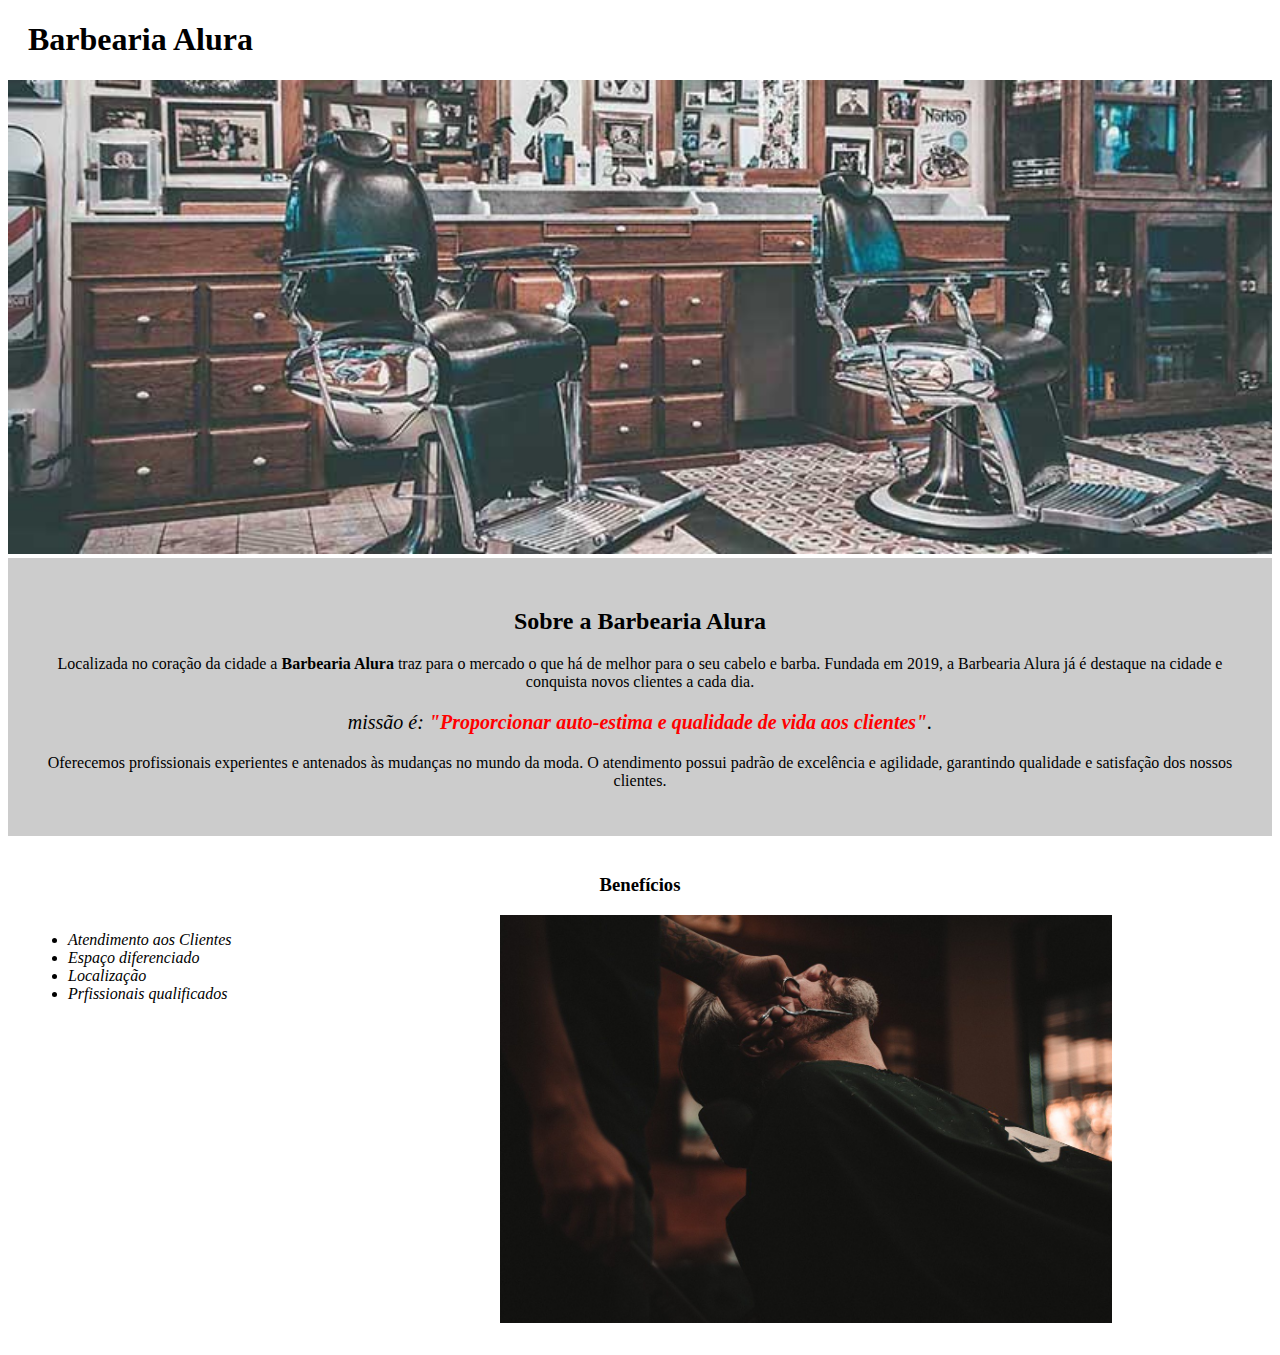
==== index.html @ a2ca899e "pagina inicial criada" ====
<!DOCTYPE html>
<html lang="pt-br">
    <head>
        <meta charset="UTF-8">
        <title>Barbearia Alura</title>
        <link rel="stylesheet" href="style.css">
    </head>
    <body>
        <header>
            <h1 class="titulo-principal">Barbearia Alura</h1>
        </header>

        <img id="banner" src="banner.jpg" type="">

        <div class="principal">
            <h2 class="titulo-centralizado">Sobre a Barbearia Alura</h2>
            
            <p>Localizada no coração da cidade a <strong>Barbearia Alura</strong> traz para o mercado o que há de melhor para o seu cabelo e barba. Fundada em 2019, a Barbearia Alura já é destaque na cidade e conquista novos clientes a cada dia.</p>

            <p id="missao"><em>missão é: <strong>"Proporcionar auto-estima e qualidade de vida aos clientes"</strong>.</em></p>

            <p>Oferecemos profissionais experientes e antenados às mudanças no mundo da moda. O atendimento possui padrão de excelência e agilidade, garantindo qualidade e satisfação dos nossos clientes.</p>
        </div>

        <div class="beneficios">
            <h3 class="titulo-centralizado">Benefícios</h3>
            <ul>
                <li class="itens">Atendimento aos Clientes</li>
                <li class="itens">Espaço diferenciado</li>
                <li class="itens">Localização</li>
                <li class="itens">Prfissionais qualificados</li>
            </ul>
            <img class="imagem-beneficios" src="beneficios.jpg" type="">
        </div>
    </body>    
</html>
---- style.css ----
#banner {
    width: 100%;
}

.principal {
    background-color: #cccccc;
    padding: 30px;
}

.titulo-principal {
    padding-left: 20px;
}

.titulo-centralizado {
    text-align: center;
}

p {
    text-align: center;
}

#missao {
    font-size: 20px;
}

.itens {
    font-style: italic;
}

em strong {
    color: red;
}

.beneficios {
    background-color: #fff;
    padding: 20px;
}

ul {
    display: inline-block;
    vertical-align: top;
    width: 20%;
    margin-right: 15%;
}

.imagem-beneficios {
    width: 50%;
}
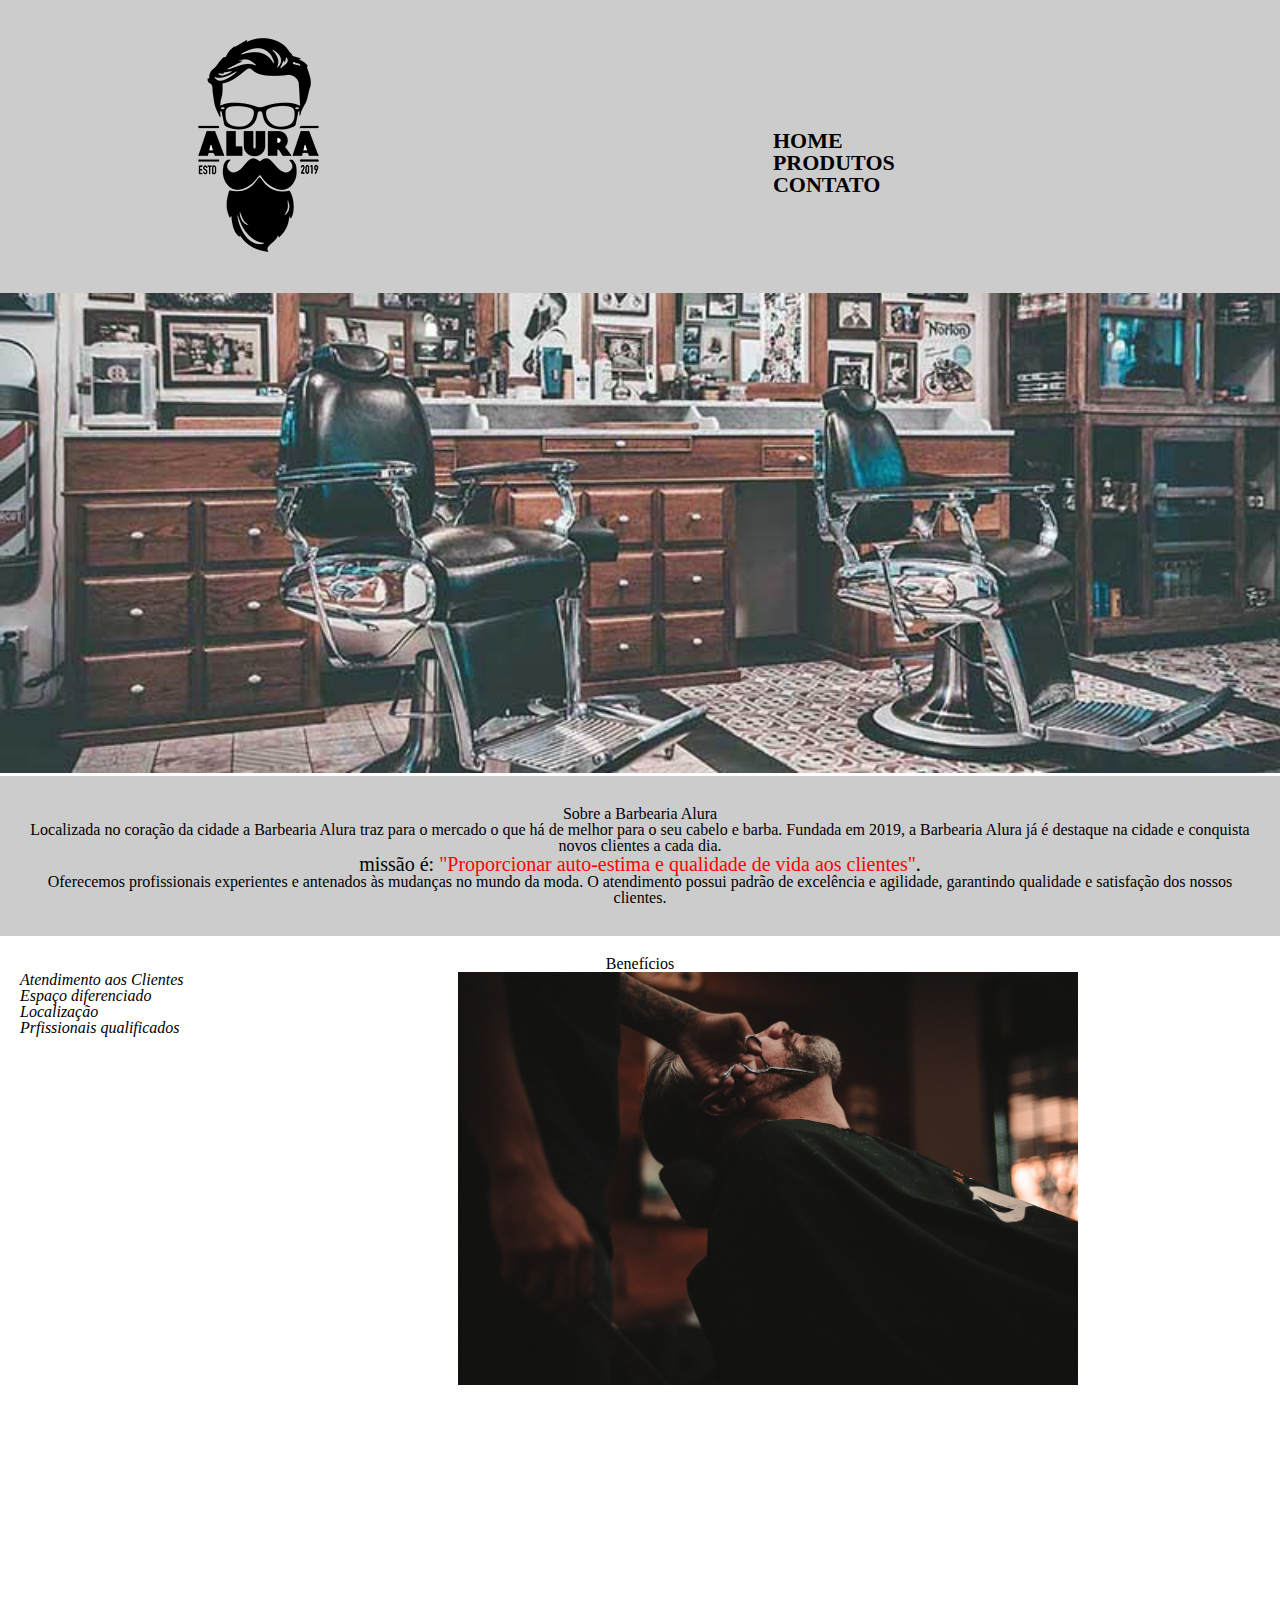
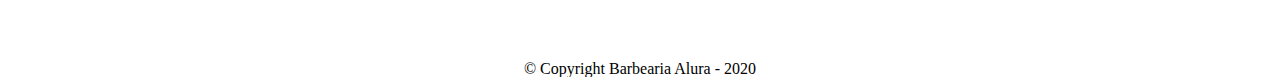
==== commit e5486038: "finalizado o form contatos" ====
--- a/index.html
+++ b/index.html
@@ -3,34 +3,51 @@
     <head>
         <meta charset="UTF-8">
         <title>Barbearia Alura</title>
+        <link rel="stylesheet" href="reset.css">
         <link rel="stylesheet" href="style.css">
     </head>
     <body>
         <header>
-            <h1 class="titulo-principal">Barbearia Alura</h1>
+            <div class="caixa">
+                <h1><img src="logo.png"></h1>
+
+                <nav>
+                    <ul class="navegacao">
+                        <li><a href="index.html">Home</a></li>
+                        <li><a href="produtos.html">Produtos</a></li>
+                        <li><a href="contato.html">Contato</a></li>
+                    </ul>
+                </nav>
+            </div>
         </header>
+        <main>
+            <img id="banner" src="banner.jpg" type="">
 
-        <img id="banner" src="banner.jpg" type="">
+            <div class="principal">
+                <h2 class="titulo-centralizado">Sobre a Barbearia Alura</h2>
+                
+                <p>Localizada no coração da cidade a <strong>Barbearia Alura</strong> traz para o mercado o que há de melhor para o seu cabelo e barba. Fundada em 2019, a Barbearia Alura já é destaque na cidade e conquista novos clientes a cada dia.</p>
 
-        <div class="principal">
-            <h2 class="titulo-centralizado">Sobre a Barbearia Alura</h2>
-            
-            <p>Localizada no coração da cidade a <strong>Barbearia Alura</strong> traz para o mercado o que há de melhor para o seu cabelo e barba. Fundada em 2019, a Barbearia Alura já é destaque na cidade e conquista novos clientes a cada dia.</p>
+                <p id="missao"><em>missão é: <strong>"Proporcionar auto-estima e qualidade de vida aos clientes"</strong>.</em></p>
 
-            <p id="missao"><em>missão é: <strong>"Proporcionar auto-estima e qualidade de vida aos clientes"</strong>.</em></p>
+                <p>Oferecemos profissionais experientes e antenados às mudanças no mundo da moda. O atendimento possui padrão de excelência e agilidade, garantindo qualidade e satisfação dos nossos clientes.</p>
+            </div>
 
-            <p>Oferecemos profissionais experientes e antenados às mudanças no mundo da moda. O atendimento possui padrão de excelência e agilidade, garantindo qualidade e satisfação dos nossos clientes.</p>
-        </div>
-
-        <div class="beneficios">
-            <h3 class="titulo-centralizado">Benefícios</h3>
-            <ul>
-                <li class="itens">Atendimento aos Clientes</li>
-                <li class="itens">Espaço diferenciado</li>
-                <li class="itens">Localização</li>
-                <li class="itens">Prfissionais qualificados</li>
-            </ul>
-            <img class="imagem-beneficios" src="beneficios.jpg" type="">
-        </div>
+            <div class="beneficios">
+                <h3 class="titulo-centralizado">Benefícios</h3>
+                <ul>
+                    <li class="itens">Atendimento aos Clientes</li>
+                    <li class="itens">Espaço diferenciado</li>
+                    <li class="itens">Localização</li>
+                    <li class="itens">Prfissionais qualificados</li>
+                </ul>
+                <img class="imagem-beneficios" src="beneficios.jpg" type="">
+            </div>
+        </main>
+        <footer>
+            <img src="logo-branco.png">
+            <p class="copyright">&copy; Copyright Barbearia Alura - 2020</p>
+        </footer>
     </body>    
+   
 </html>--- a/style.css
+++ b/style.css
@@ -1,3 +1,38 @@
+header {
+    background-color: #cccccc;
+    padding: 20px 0;
+}
+
+.caixa {
+    width: 940px;
+    position: relative;
+    margin: 0 auto;
+}
+
+nav {
+    position: absolute;
+    top: 110px;
+    right: 0;
+}
+
+nav li {
+    display: inline;
+    margin: 0 0 0 15px;
+}
+
+nav a {
+    text-transform: uppercase;
+    color: #000000;
+    font-weight: bold;
+    font-size: 22px;
+    text-decoration: none;
+}
+
+nav a:hover {
+    color: #c78c19;
+    text-decoration: underline;
+}
+
 
 #banner {
     width: 100%;
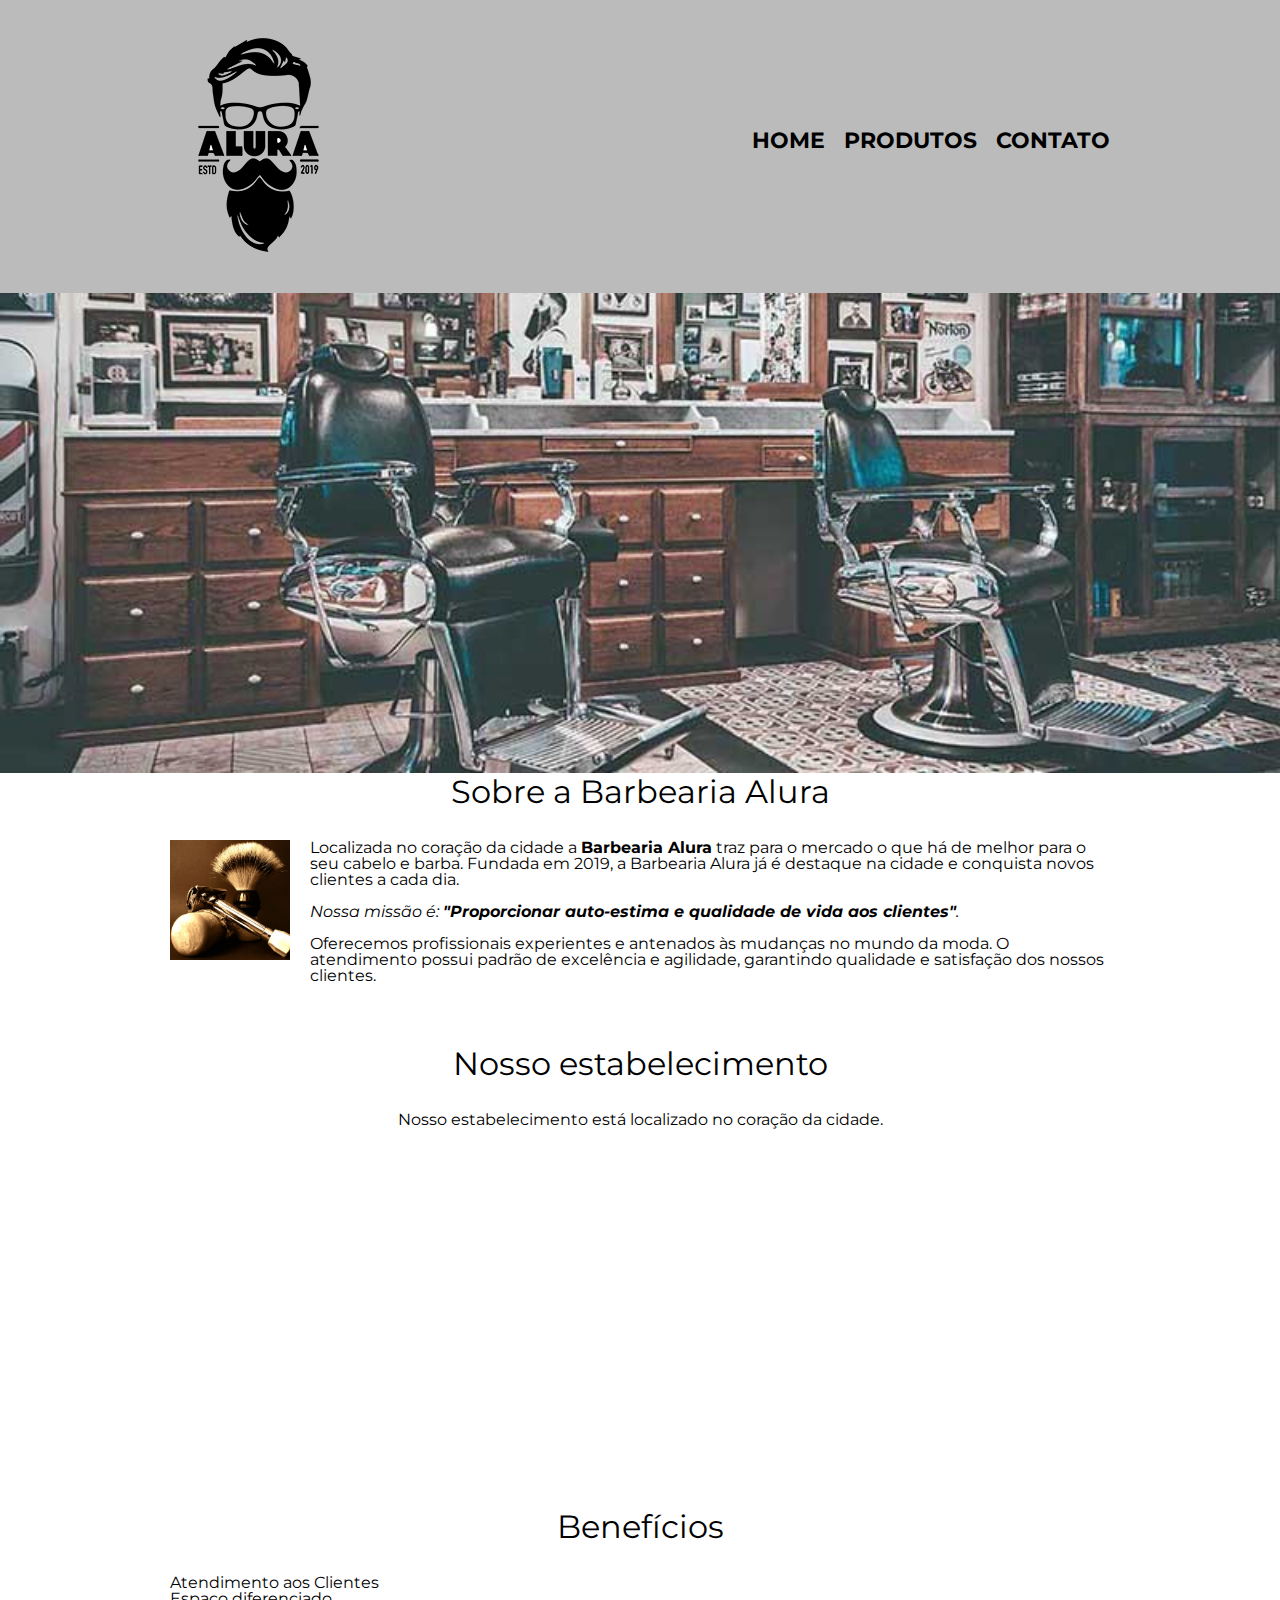
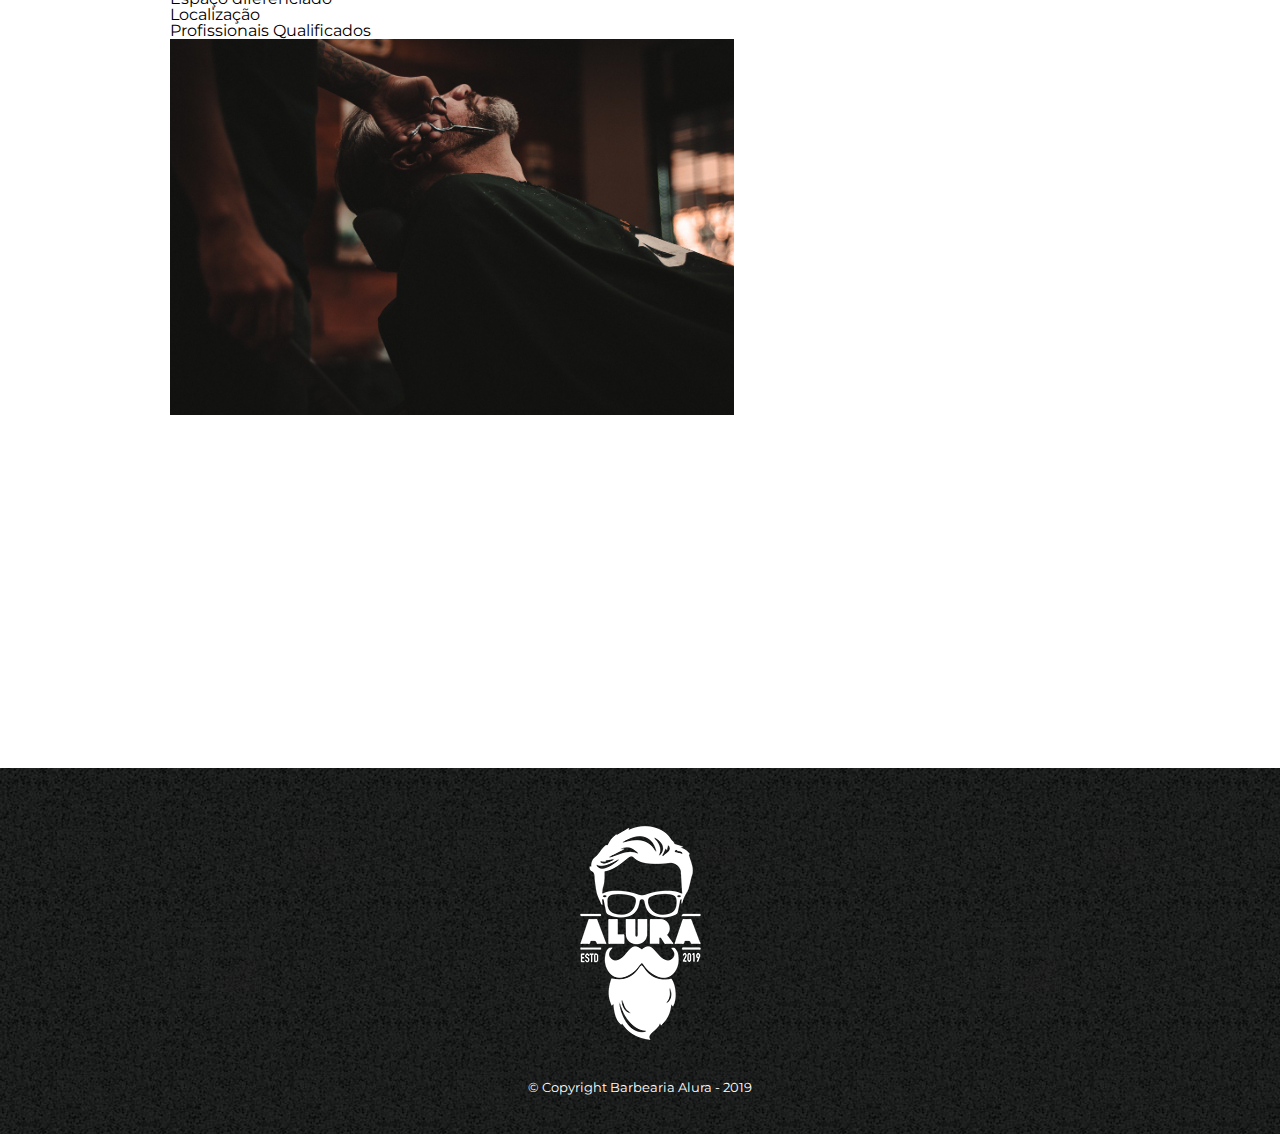
==== commit efb7b923: "Reestilizando o index.html" ====
--- a/index.html
+++ b/index.html
@@ -1,18 +1,20 @@
 <!DOCTYPE html>
 <html lang="pt-br">
-    <head>
-        <meta charset="UTF-8">
-        <title>Barbearia Alura</title>
-        <link rel="stylesheet" href="reset.css">
+	<head>
+		<meta charset="UTF-8">
+		<title>Barbearia Alura</title>
+		<link rel="stylesheet" href="reset.css">
         <link rel="stylesheet" href="style.css">
-    </head>
-    <body>
-        <header>
+        <link href="https://fonts.googleapis.com/css?family=Montserrat&display=swap" rel="stylesheet">
+	</head>
+
+	<body>
+		<header>
             <div class="caixa">
                 <h1><img src="logo.png"></h1>
 
                 <nav>
-                    <ul class="navegacao">
+                    <ul>
                         <li><a href="index.html">Home</a></li>
                         <li><a href="produtos.html">Produtos</a></li>
                         <li><a href="contato.html">Contato</a></li>
@@ -20,34 +22,56 @@
                 </nav>
             </div>
         </header>
+
+		<img class="banner" src="banner.jpg">
+
         <main>
-            <img id="banner" src="banner.jpg" type="">
+            <section class="principal">
+                <h2 class="titulo-principal">Sobre a Barbearia Alura</h2>
 
-            <div class="principal">
-                <h2 class="titulo-centralizado">Sobre a Barbearia Alura</h2>
-                
+                <img class="utensilios" src="utensilios.jpg" alt="Utensílios de um barbeiro"> 
+
                 <p>Localizada no coração da cidade a <strong>Barbearia Alura</strong> traz para o mercado o que há de melhor para o seu cabelo e barba. Fundada em 2019, a Barbearia Alura já é destaque na cidade e conquista novos clientes a cada dia.</p>
 
-                <p id="missao"><em>missão é: <strong>"Proporcionar auto-estima e qualidade de vida aos clientes"</strong>.</em></p>
+                <p id="missao"><em>Nossa missão é: <strong>"Proporcionar auto-estima e qualidade de vida aos clientes"</strong>.</em></p>
 
                 <p>Oferecemos profissionais experientes e antenados às mudanças no mundo da moda. O atendimento possui padrão de excelência e agilidade, garantindo qualidade e satisfação dos nossos clientes.</p>
-            </div>
+            </section>
 
-            <div class="beneficios">
-                <h3 class="titulo-centralizado">Benefícios</h3>
-                <ul>
-                    <li class="itens">Atendimento aos Clientes</li>
-                    <li class="itens">Espaço diferenciado</li>
-                    <li class="itens">Localização</li>
-                    <li class="itens">Prfissionais qualificados</li>
-                </ul>
-                <img class="imagem-beneficios" src="beneficios.jpg" type="">
-            </div>
+            <section class="mapa">
+                <h3 class="titulo-principal">Nosso estabelecimento</h3>
+                <p>Nosso estabelecimento está localizado no coração da cidade.</p>
+
+                <iframe src="https://www.google.com/maps/embed?pb=!1m18!1m12!1m3!1d3675.2511579239567!2d-43.17744818495532!3d-22.904105285013276!2m3!1f0!2f0!3f0!3m2!1i1024!2i768!4f13.1!3m3!1m2!1s0x997f5f6546f381%3A0x5a81655124925324!2sUCAM%20POSEAD%20%2F%20Grupo%20Educacional%20Cianni!5e0!3m2!1spt-BR!2sbr!4v1581618395403!5m2!1spt-BR!2sbr" 
+                    width="100%" height="300" frameborder="0" style="border:0;" allowfullscreen="">
+                </iframe>
+            </section>
+
+            <section class="beneficios">
+                <h3 class="titulo-principal">Benefícios</h3>
+
+                <div class="conteudo-beneficios">
+
+                    <ul>
+                        <li class="itens">Atendimento aos Clientes</li>
+                        <li class="itens">Espaço diferenciado</li>
+                        <li class="itens">Localização</li>
+                        <li class="itens">Profissionais Qualificados</li>
+                    </ul>
+
+                    <img src="beneficios.jpg" class="imagembeneficios">
+                </div>
+
+                <div class="video">
+                    <iframe width="560" height="315" src="https://www.youtube.com/embed/wcVVXUV0YUY" frameborder="0" allow="accelerometer; autoplay; encrypted-media; gyroscope; picture-in-picture" 
+                        allowfullscreen>
+                    </iframe>
+                </div>
+            </section>
         </main>
         <footer>
             <img src="logo-branco.png">
-            <p class="copyright">&copy; Copyright Barbearia Alura - 2020</p>
-        </footer>
-    </body>    
-   
-</html>+            <p class="copyright">&copy; Copyright Barbearia Alura - 2019</p>
+        </footer>   
+	</body>
+</html>
--- a/style.css
+++ b/style.css
@@ -1,85 +1,202 @@
+body {
+    font-family: 'Montserrat', sans-serif;
+}
+
 header {
-    background-color: #cccccc;
-    padding: 20px 0;
+	background: #BBBBBB;
+	padding: 20px 0;
 }
 
 .caixa {
-    width: 940px;
-    position: relative;
-    margin: 0 auto;
+	position: relative;
+	width: 940px;
+	margin: 0 auto;
 }
 
 nav {
-    position: absolute;
-    top: 110px;
-    right: 0;
+	position: absolute;
+	top: 110px;
+	right: 0;
 }
 
 nav li {
-    display: inline;
-    margin: 0 0 0 15px;
+	display: inline;
+	margin: 0 0 0 15px;
 }
 
 nav a {
-    text-transform: uppercase;
-    color: #000000;
+	text-transform: uppercase;
+	color: #000000;
+	font-weight: bold;
+	font-size: 22px;
+	text-decoration: none;
+}
+
+nav a:hover {
+	color: #C78C19;
+	text-decoration: underline;
+}
+
+.produtos {
+	width: 940px;
+	margin: 0 auto;
+	padding: 50px 0;
+}
+
+.produtos li {
+	display: inline-block;
+	text-align: center;
+	width: 30%;
+	vertical-align: top;
+	margin: 0 1.5%;
+	padding: 30px 20px;
+	box-sizing: border-box;
+	border: 2px solid #000000;
+	border-radius: 10px;
+}
+
+.produtos li:hover {
+	border-color: #C78C19;
+}
+
+.produtos li:active {
+	border-color: #088C19;	
+}
+
+.produtos li:hover h2 {
+	font-size: 34px;
+}
+
+.produtos h2 {
+	font-size: 30px;
+	font-weight: bold;
+}
+
+.produto-descricao {
+	font-size: 18px;
+}
+
+.produto-preco {
+	font-size: 22px;
+	font-weight: bold;
+	margin-top: 10px;
+}
+
+footer {
+	text-align: center;
+	background: url("bg.jpg");
+	padding: 40px 0;
+}
+
+.copyright {
+	color: #FFFFFF;
+	font-size: 13px;
+	margin: 20px 0 0;
+}
+
+main {
+	width: 940px;
+	margin: 0 auto;
+}
+
+form {
+	margin: 40px 0;
+}
+
+form label, form legend {
+	display:block;
+	font-size: 20px;
+	margin: 0 0 10px;
+}
+
+.input-padrao {
+	display: block;
+	margin: 0 0 20px;
+	padding: 10px 25px;
+	width: 50%;
+}
+
+.checkbox {
+	margin: 20px 0;
+}
+
+.enviar {
+	width:40%;
+	padding: 15px 0;
+	background: orange;
+	color: white;
+	font-weight: bold;
+	font-size: 18px;
+	border: none;
+	border-radius: 5px;
+	transition: 1s all;
+	cursor: pointer;
+}
+
+.enviar:hover {
+	background: darkorange;
+	transform: scale(1.2);
+}
+
+table {
+	margin: 20px 0 40px;
+}
+
+thead {
+	background: #555555;
+	color: white;
+	font-weight: bold;
+}
+
+td, th {
+	border: 1px solid #000000;
+	padding: 8px 15px;
+}
+
+/*css da página inicial*/
+.banner {
+    width:100%;
+}
+
+.titulo-principal {
+    text-align: center;
+    font-size: 2em;
+    margin: 0 0 1em;
+    clear: left;
+}
+
+.principal p {
+    margin: 0 0 1em;
+}
+
+.utensilios {
+    width: 120px;
+    float: left;
+    margin: 0 20px 20px 0;
+}
+
+.principal strong {
     font-weight: bold;
-    font-size: 22px;
-    text-decoration: none;
-}
-
-nav a:hover {
-    color: #c78c19;
-    text-decoration: underline;
-}
-
-
-#banner {
-    width: 100%;
-}
-
-.principal {
-    background-color: #cccccc;
-    padding: 30px;
-}
-
-.titulo-principal {
-    padding-left: 20px;
-}
-
-.titulo-centralizado {
+}
+
+.principal em {
+    font-style: italic;
+}
+
+.imagembeneficios {
+    width: 60%
+}
+
+.mapa {
+    padding: 3em 0;
+}
+
+.mapa p {
+    margin: 0 0 2em;
     text-align: center;
 }
 
-p {
-    text-align: center;
-}
-
-#missao {
-    font-size: 20px;
-}
-
-.itens {
-    font-style: italic;
-}
-
-em strong {
-    color: red;
-}
-
-.beneficios {
-    background-color: #fff;
-    padding: 20px;
-}
-
-ul {
-    display: inline-block;
-    vertical-align: top;
-    width: 20%;
-    margin-right: 15%;
-}
-
-.imagem-beneficios {
-    width: 50%;
-}
-
+.video {
+    width: 560px;
+    margin: 1em auto;
+}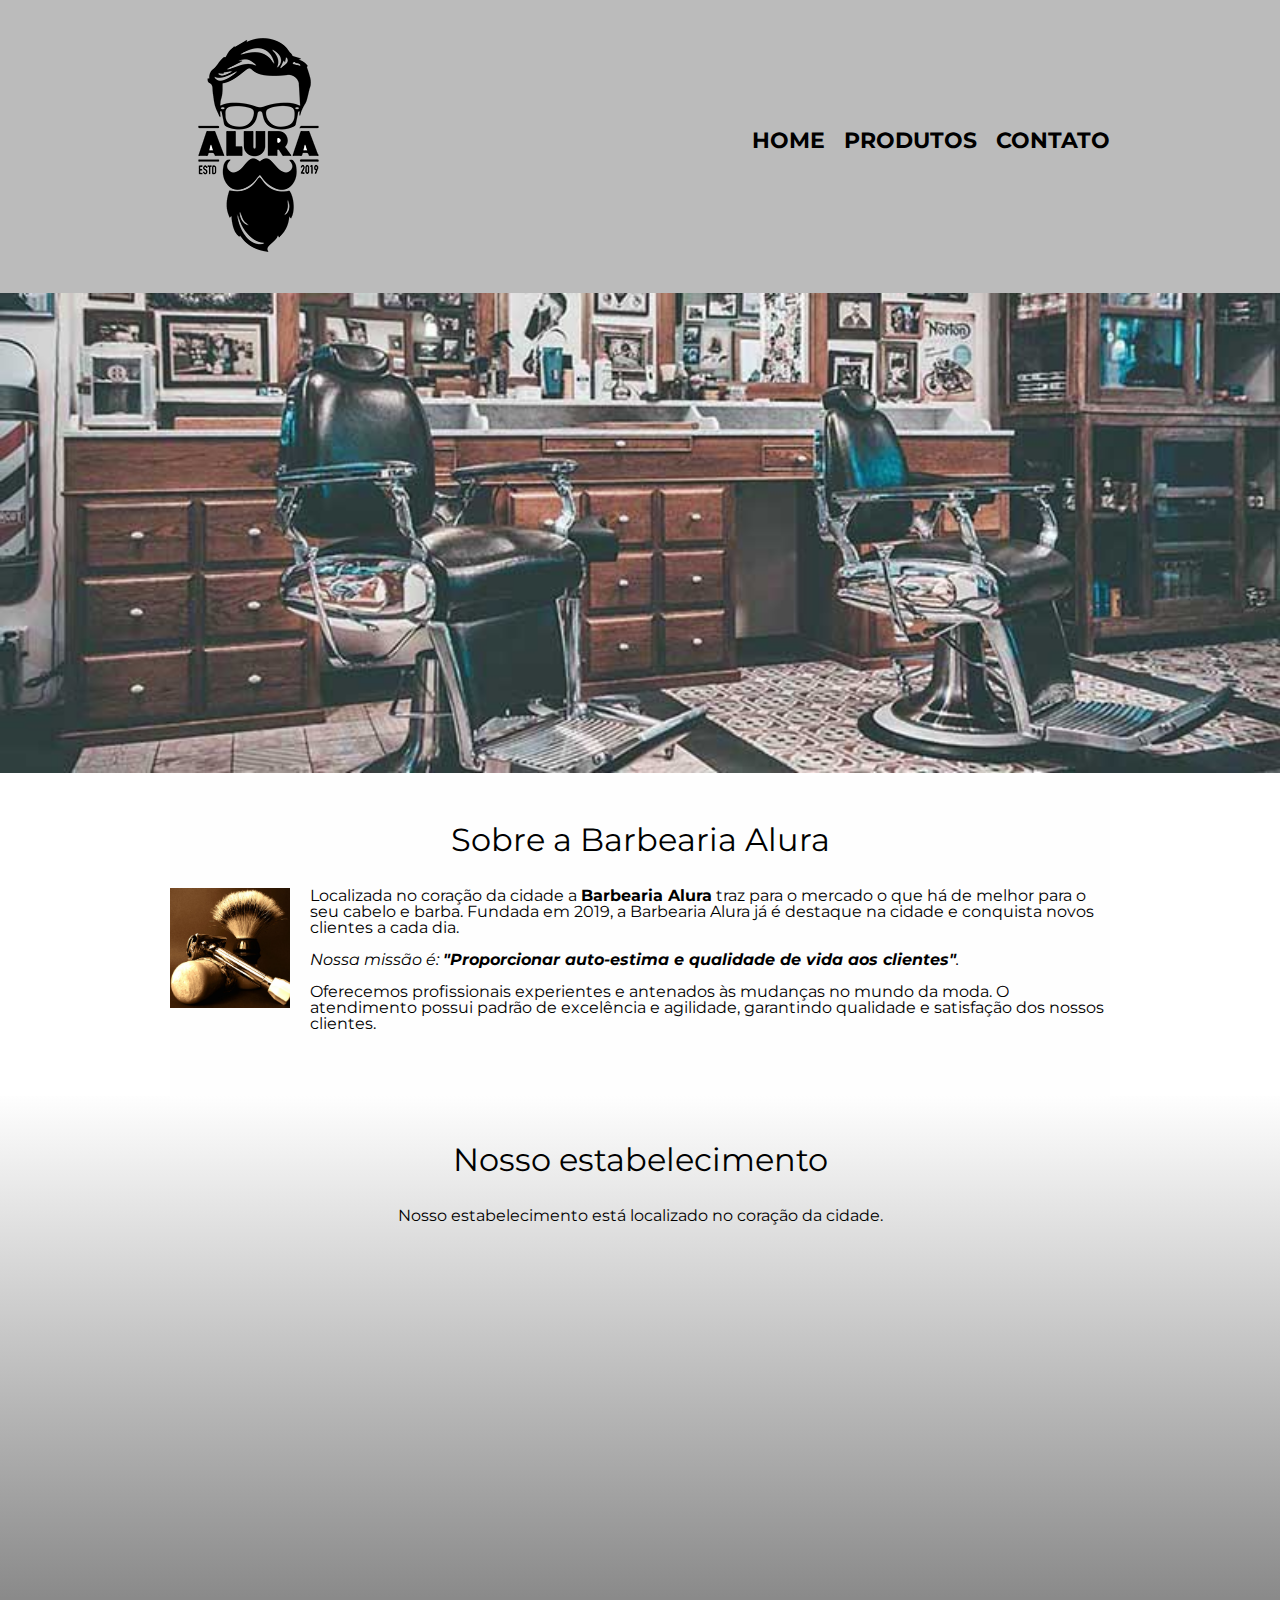
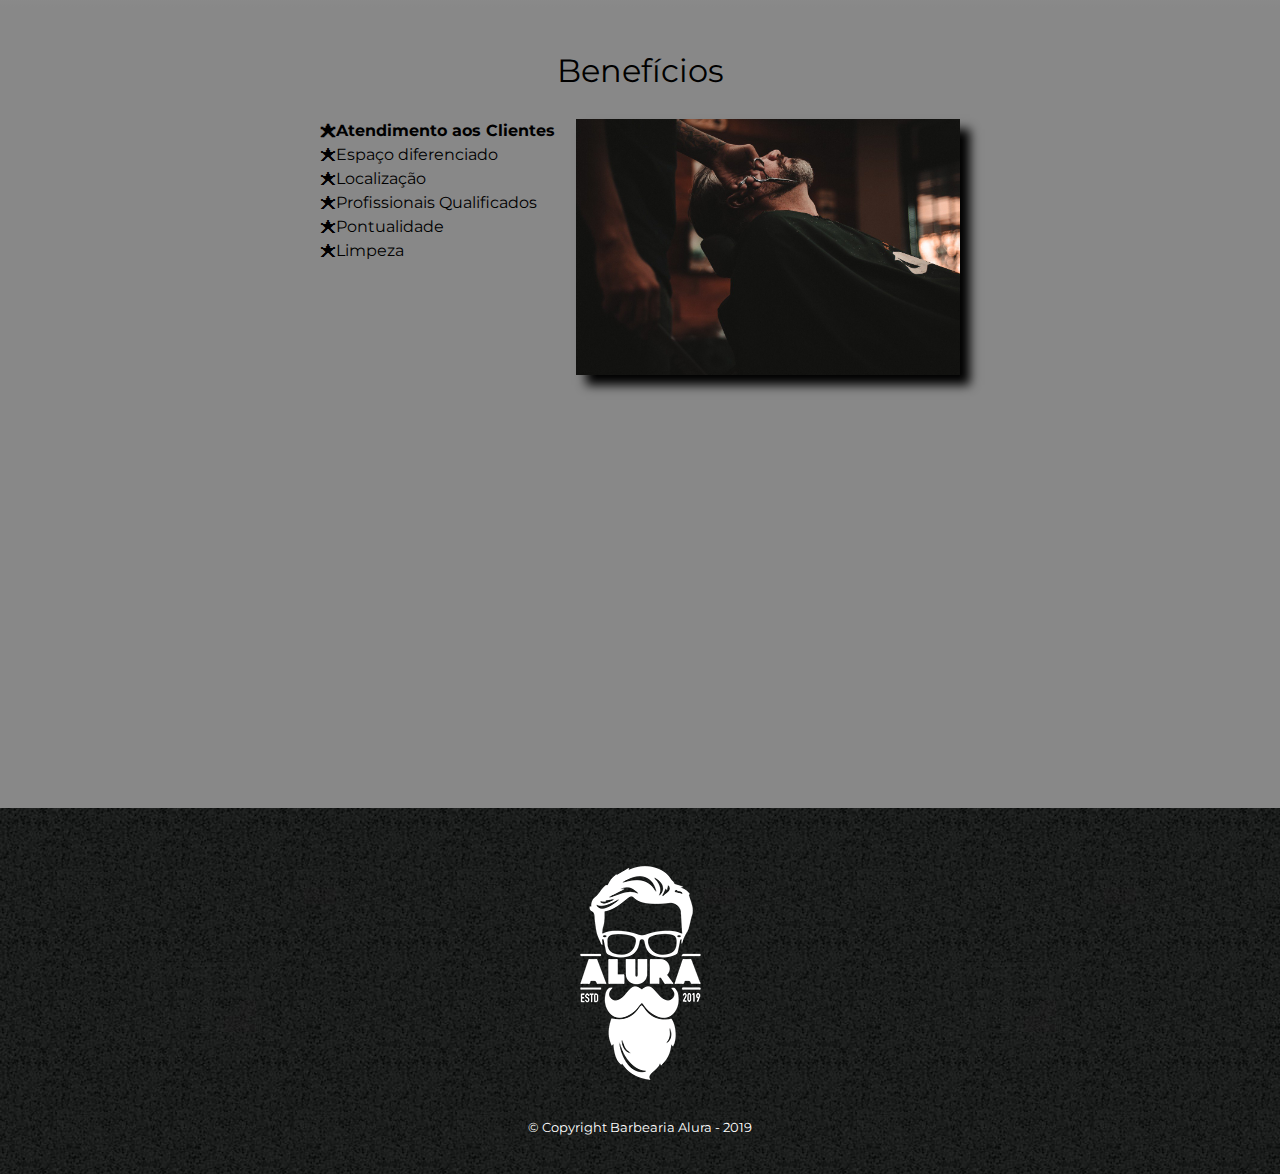
==== commit 819eb6cd: "Site finalizado" ====
--- a/index.html
+++ b/index.html
@@ -2,76 +2,76 @@
 <html lang="pt-br">
 	<head>
 		<meta charset="UTF-8">
+		<meta name="viewport" content="width=device-width">
 		<title>Barbearia Alura</title>
+
 		<link rel="stylesheet" href="reset.css">
-        <link rel="stylesheet" href="style.css">
-        <link href="https://fonts.googleapis.com/css?family=Montserrat&display=swap" rel="stylesheet">
+		<link rel="stylesheet" href="style.css">
+		<link href="https://fonts.googleapis.com/css?family=Montserrat&display=swap" rel="stylesheet">
 	</head>
 
 	<body>
 		<header>
-            <div class="caixa">
-                <h1><img src="logo.png"></h1>
+			<div class="caixa">
+				<h1><img src="logo.png"></h1>
 
-                <nav>
-                    <ul>
-                        <li><a href="index.html">Home</a></li>
-                        <li><a href="produtos.html">Produtos</a></li>
-                        <li><a href="contato.html">Contato</a></li>
-                    </ul>
-                </nav>
-            </div>
-        </header>
+				<nav>
+					<ul>
+						<li><a href="index.html">Home</a></li>
+						<li><a href="produtos.html">Produtos</a></li>
+						<li><a href="contato.html">Contato</a></li>
+					</ul>
+				</nav>
+			</div>
+		</header>
 
 		<img class="banner" src="banner.jpg">
 
-        <main>
-            <section class="principal">
-                <h2 class="titulo-principal">Sobre a Barbearia Alura</h2>
+		<main>
+			<section class="principal">
+				<h2 class="titulo-principal">Sobre a Barbearia Alura</h2>
 
-                <img class="utensilios" src="utensilios.jpg" alt="Utensílios de um barbeiro"> 
+				<img class="utensilios" src="utensilios.jpg" alt="Utensilios de um barbeiro.">
+		 
+				<p>Localizada no coração da cidade a <strong>Barbearia Alura</strong> traz para o mercado o que há de melhor para o seu cabelo e barba. Fundada em 2019, a Barbearia Alura já é destaque na cidade e conquista novos clientes a cada dia.</p>
 
-                <p>Localizada no coração da cidade a <strong>Barbearia Alura</strong> traz para o mercado o que há de melhor para o seu cabelo e barba. Fundada em 2019, a Barbearia Alura já é destaque na cidade e conquista novos clientes a cada dia.</p>
+				<p id="missao"><em>Nossa missão é: <strong>"Proporcionar auto-estima e qualidade de vida aos clientes"</strong>.</em></p>
 
-                <p id="missao"><em>Nossa missão é: <strong>"Proporcionar auto-estima e qualidade de vida aos clientes"</strong>.</em></p>
+				<p>Oferecemos profissionais experientes e antenados às mudanças no mundo da moda. O atendimento possui padrão de excelência e agilidade, garantindo qualidade e satisfação dos nossos clientes.</p>
+			</section>
 
-                <p>Oferecemos profissionais experientes e antenados às mudanças no mundo da moda. O atendimento possui padrão de excelência e agilidade, garantindo qualidade e satisfação dos nossos clientes.</p>
-            </section>
+			<section class="mapa">
+				<h3 class="titulo-principal">Nosso estabelecimento</h3>
+				<p>Nosso estabelecimento está localizado no coração da cidade.</p>
 
-            <section class="mapa">
-                <h3 class="titulo-principal">Nosso estabelecimento</h3>
-                <p>Nosso estabelecimento está localizado no coração da cidade.</p>
+				<div class="mapa-conteudo">
+					<iframe src="https://www.google.com/maps/embed?pb=!1m18!1m12!1m3!1d3656.4483278365396!2d-46.63466568562861!3d-23.588249068469487!2m3!1f0!2f0!3f0!3m2!1i1024!2i768!4f13.1!3m3!1m2!1s0x94ce5a2b2ed7f3a1%3A0xab35da2f5ca62674!2sCaelum!5e0!3m2!1spt-BR!2sbr!4v1568814489656!5m2!1spt-BR!2sbr" width="100%" height="300" frameborder="0" style="border:0;" allowfullscreen=""></iframe>
+				</div>
+			</section>
 
-                <iframe src="https://www.google.com/maps/embed?pb=!1m18!1m12!1m3!1d3675.2511579239567!2d-43.17744818495532!3d-22.904105285013276!2m3!1f0!2f0!3f0!3m2!1i1024!2i768!4f13.1!3m3!1m2!1s0x997f5f6546f381%3A0x5a81655124925324!2sUCAM%20POSEAD%20%2F%20Grupo%20Educacional%20Cianni!5e0!3m2!1spt-BR!2sbr!4v1581618395403!5m2!1spt-BR!2sbr" 
-                    width="100%" height="300" frameborder="0" style="border:0;" allowfullscreen="">
-                </iframe>
-            </section>
+			<section class="beneficios">
+				<h3 class="titulo-principal">Benefícios</h3>
 
-            <section class="beneficios">
-                <h3 class="titulo-principal">Benefícios</h3>
+				<div class="conteudo-beneficios">
+					<ul class="lista-beneficios">
+						<li class="itens">Atendimento aos Clientes</li>
+						<li class="itens">Espaço diferenciado</li>
+						<li class="itens">Localização</li>
+						<li class="itens">Profissionais Qualificados</li>
+						<li class="itens">Pontualidade</li>
+						<li class="itens">Limpeza</li>
+					</ul><img src="beneficios.jpg" class="imagem-beneficios">
+				</div>
 
-                <div class="conteudo-beneficios">
+				<div class="video">
+					<iframe width="100%" height="315" src="https://www.youtube.com/embed/wcVVXUV0YUY" frameborder="0" allow="accelerometer; autoplay; encrypted-media; gyroscope; picture-in-picture" allowfullscreen></iframe>
+				</div>
+			</section>
+		</main>
 
-                    <ul>
-                        <li class="itens">Atendimento aos Clientes</li>
-                        <li class="itens">Espaço diferenciado</li>
-                        <li class="itens">Localização</li>
-                        <li class="itens">Profissionais Qualificados</li>
-                    </ul>
-
-                    <img src="beneficios.jpg" class="imagembeneficios">
-                </div>
-
-                <div class="video">
-                    <iframe width="560" height="315" src="https://www.youtube.com/embed/wcVVXUV0YUY" frameborder="0" allow="accelerometer; autoplay; encrypted-media; gyroscope; picture-in-picture" 
-                        allowfullscreen>
-                    </iframe>
-                </div>
-            </section>
-        </main>
-        <footer>
-            <img src="logo-branco.png">
-            <p class="copyright">&copy; Copyright Barbearia Alura - 2019</p>
-        </footer>   
+		<footer>
+			<img src="logo-branco.png">
+			<p class="copyright">&copy; Copyright Barbearia Alura - 2019</p>
+		</footer>
 	</body>
-</html>
+</html>--- a/style.css
+++ b/style.css
@@ -1,5 +1,5 @@
 body {
-    font-family: 'Montserrat', sans-serif;
+	font-family: 'Montserrat', sans-serif;
 }
 
 header {
@@ -95,8 +95,7 @@
 }
 
 main {
-	width: 940px;
-	margin: 0 auto;
+	
 }
 
 form {
@@ -153,50 +152,117 @@
 	padding: 8px 15px;
 }
 
-/*css da página inicial*/
+
+/* css da página inicial */
 .banner {
-    width:100%;
+	width:100%;
 }
 
 .titulo-principal {
-    text-align: center;
-    font-size: 2em;
-    margin: 0 0 1em;
-    clear: left;
+	text-align: center;
+	font-size: 2em;
+	margin: 0 0 1em;
+	clear: left;
+}
+
+.principal {
+	padding: 3em 0;
+	background: #FEFEFE;
+	width: 940px;
+	margin: 0 auto;
 }
 
 .principal p {
-    margin: 0 0 1em;
+	margin: 0 0 1em;
+}
+
+.principal strong {
+	font-weight: bold;
+}
+
+.principal em {
+	font-style: italic;
 }
 
 .utensilios {
-    width: 120px;
-    float: left;
-    margin: 0 20px 20px 0;
-}
-
-.principal strong {
-    font-weight: bold;
-}
-
-.principal em {
-    font-style: italic;
-}
-
-.imagembeneficios {
-    width: 60%
+	width: 120px;
+	float: left;
+	margin: 0 20px 20px 0;
 }
 
 .mapa {
-    padding: 3em 0;
+	padding: 3em 0;
+	background: linear-gradient(#FEFEFE, #888888);
+}
+
+.mapa-conteudo {
+	width: 940px;
+	margin: 0 auto;
 }
 
 .mapa p {
-    margin: 0 0 2em;
-    text-align: center;
+	margin: 0 0 2em;
+	text-align: center;
+}
+
+.beneficios {
+	padding: 3em 0;
+	background: #888888;
+}
+
+.conteudo-beneficios {
+	width: 640px;
+	margin: 0 auto;
+}
+
+.lista-beneficios {
+	width: 40%;
+	display: inline-block;
+	vertical-align: top;
+}
+
+.itens {
+	line-height: 1.5;
+}
+
+.itens:first-child {
+	font-weight: bold;
+}
+
+.itens:before {
+	content: "🟊";
+}
+
+.imagem-beneficios {
+	width: 60%;
+	opacity: 1;
+	transition: 400ms;
+	box-shadow: 10px 10px 10px 0 #000000;
+}
+
+.imagem-beneficios:hover {
+	opacity: 0.3;
 }
 
 .video {
-    width: 560px;
-    margin: 1em auto;
+	width: 560px;
+	margin: 2em auto;
+}
+
+@media screen and (max-width: 480px) {
+	.caixa, .principal, .conteudo-beneficios, .mapa-conteudo, .video {
+		width: auto;
+	}
+
+	h1 {
+		text-align: center;
+	}
+
+	nav {
+		position: static;
+	}
+
+	.lista-beneficios, .imagem-beneficios {
+		width: 100%;
+	}
 }